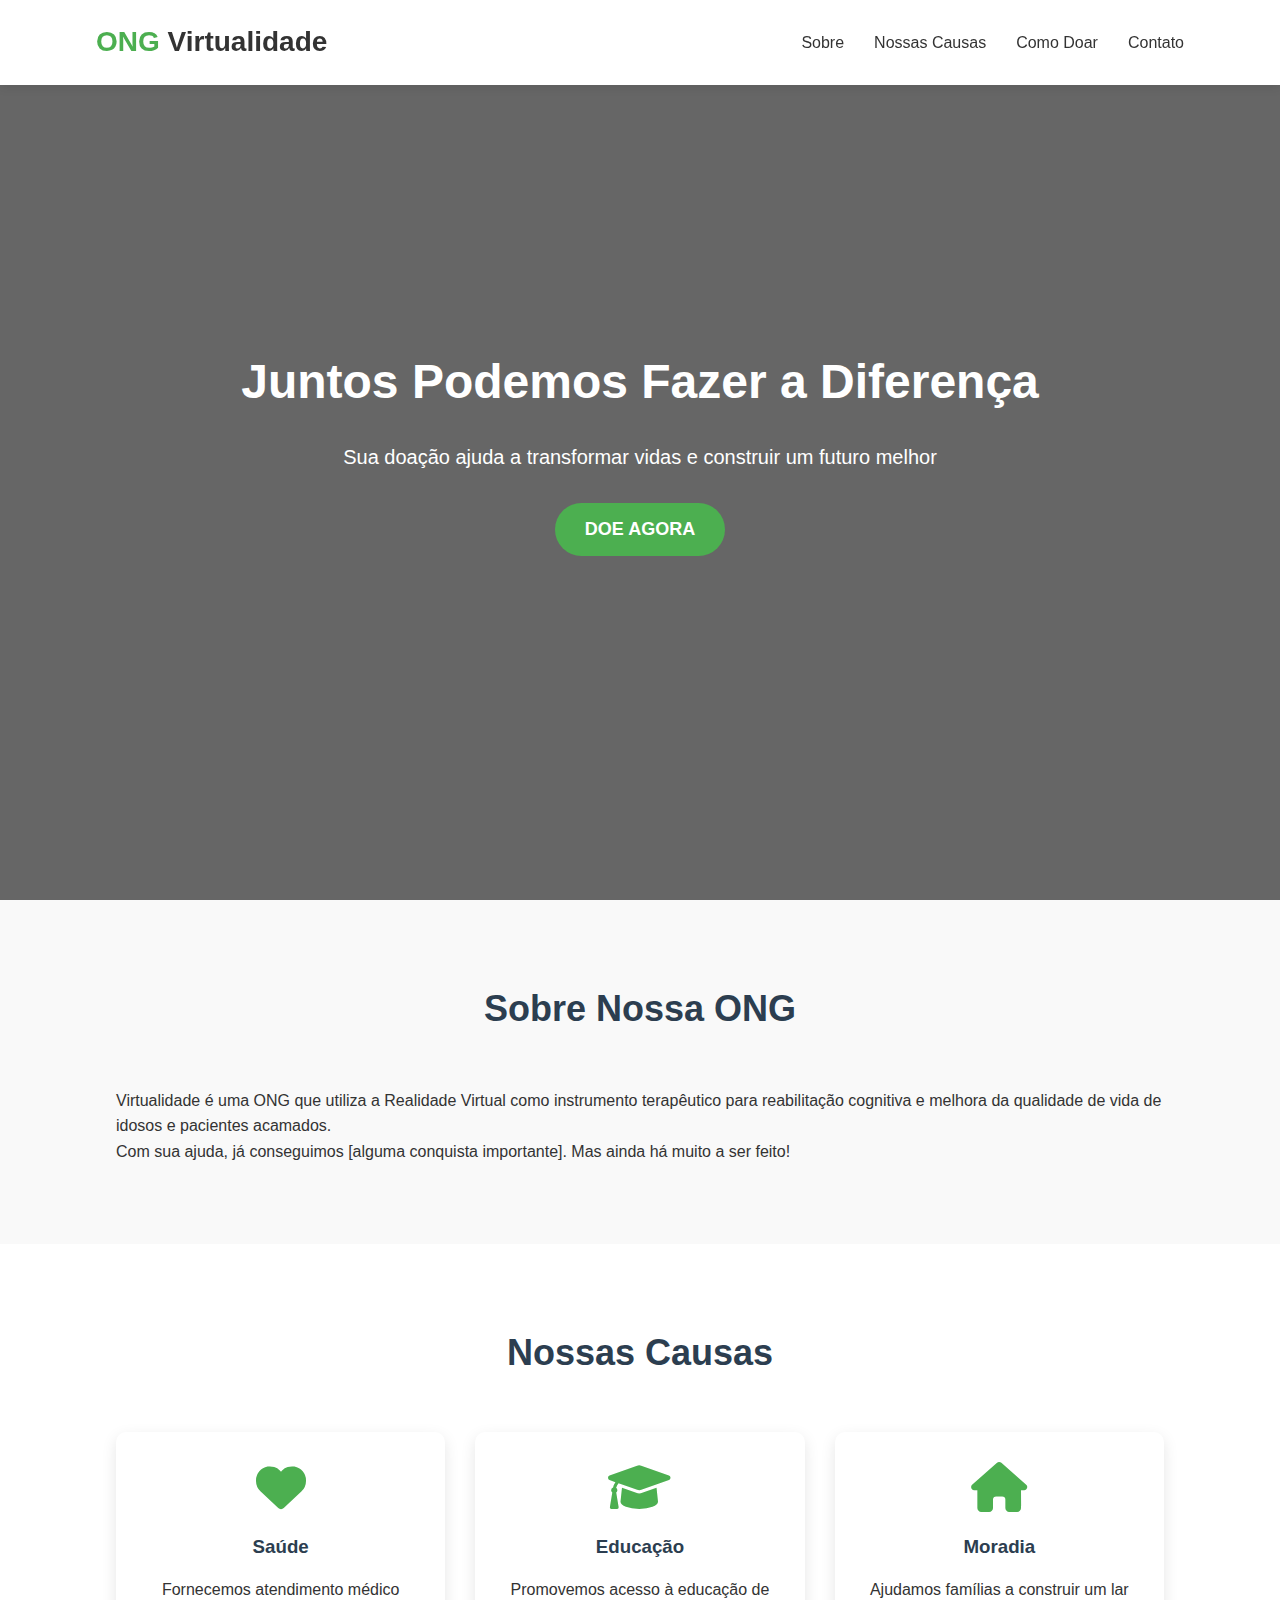
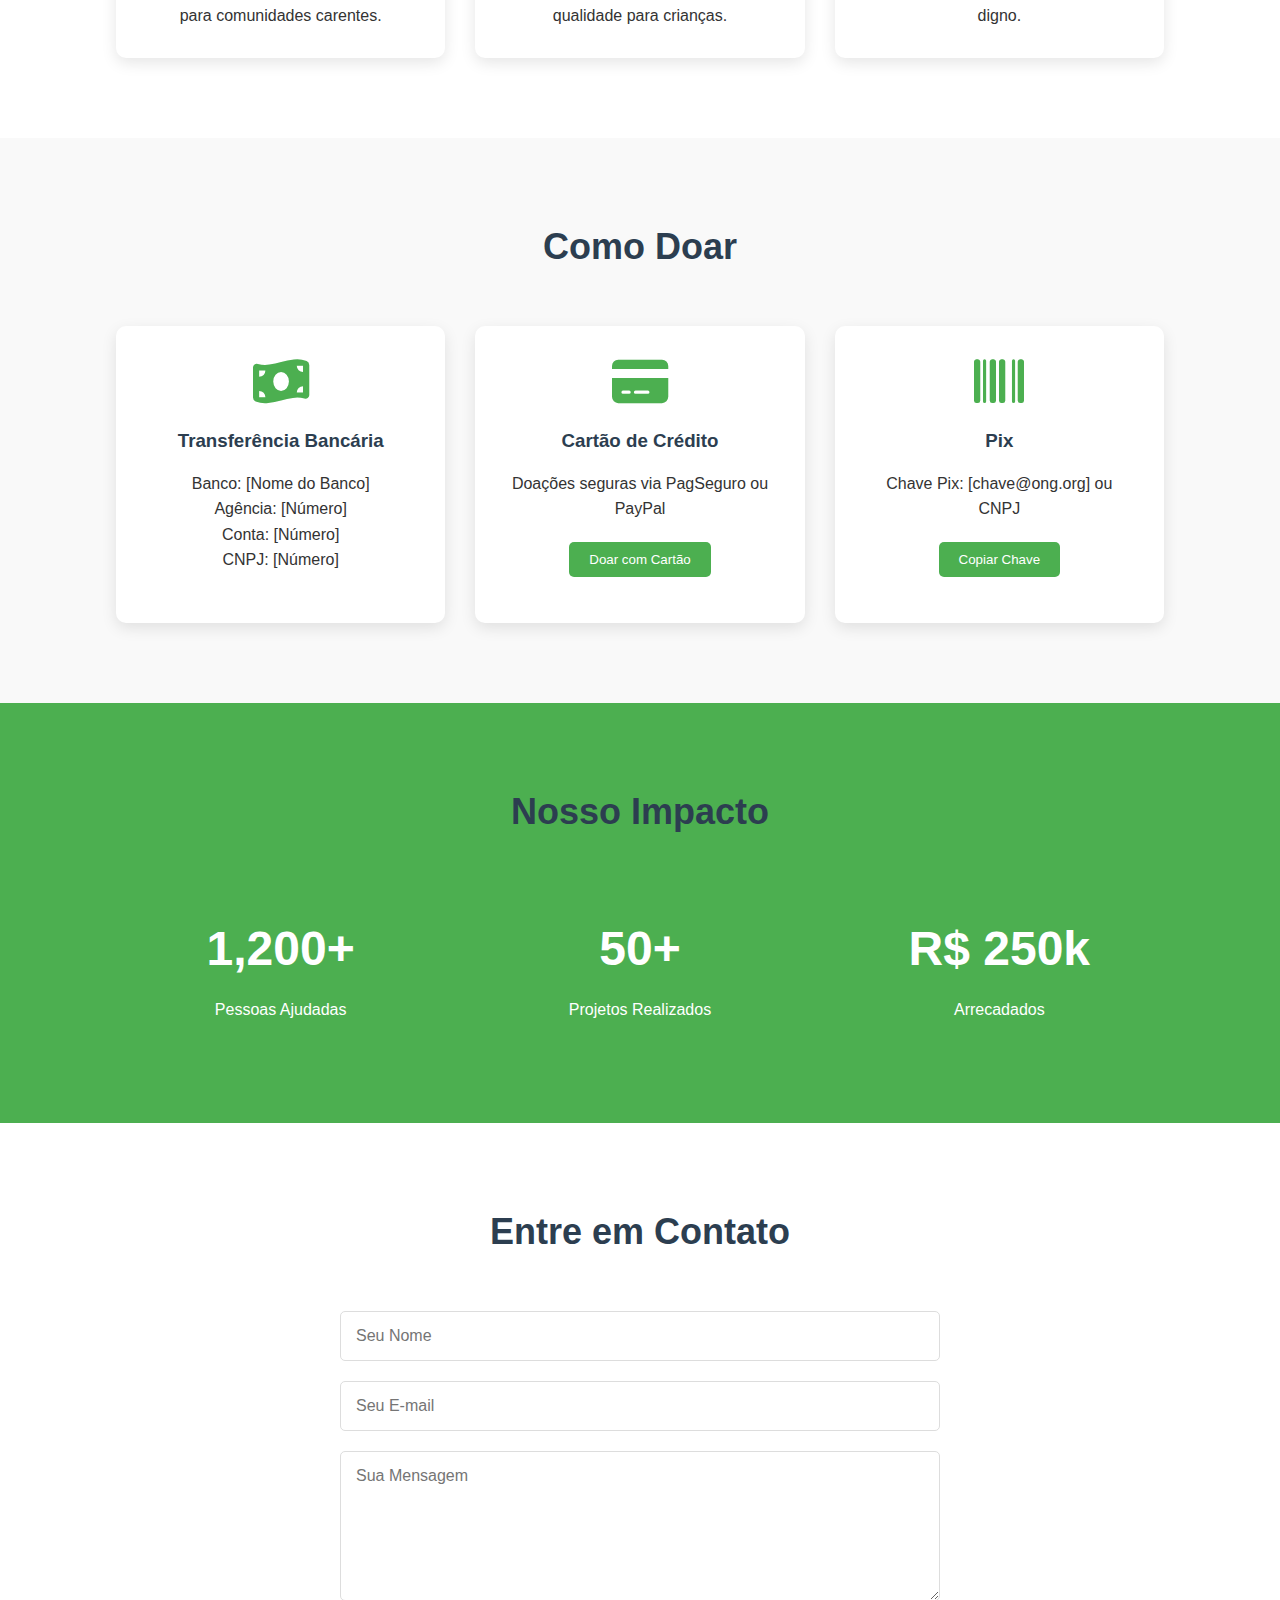
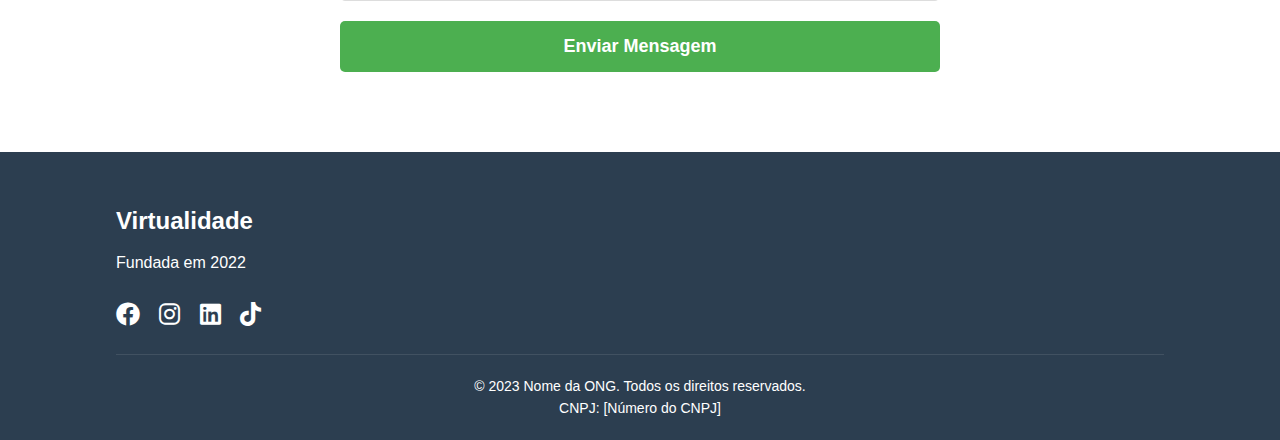
==== index.html @ 90692da1 "Arquivos Modelo" ====
<!DOCTYPE html>
<html lang="pt-BR">
<head>
    <meta charset="UTF-8">
    <meta name="viewport" content="width=device-width, initial-scale=1.0">
    <title>ONG Virtualidade</title>
    <link rel="stylesheet" href="style.css">
    <link rel="stylesheet" href="https://cdnjs.cloudflare.com/ajax/libs/font-awesome/6.0.0-beta3/css/all.min.css">
</head>
<body>
    <header>
        <div class="container">
            <div class="logo">
                <h1><span class="highlight">ONG</span> Virtualidade</h1>
            </div>
            <nav>
                <ul>
                    <li><a href="#sobre">Sobre</a></li>
                    <li><a href="#causas">Nossas Causas</a></li>
                    <li><a href="#doar">Como Doar</a></li>
                    <li><a href="#contato">Contato</a></li>
                </ul>
            </nav>
        </div>
    </header>

    <section class="hero">
        <div class="container">
            <h1>Juntos Podemos Fazer a Diferença</h1>
            <p>Sua doação ajuda a transformar vidas e construir um futuro melhor</p>
            <a href="#doar" class="btn-doe">DOE AGORA</a>
        </div>
    </section>

    <section id="sobre" class="sobre">
        <div class="container">
            <h2>Sobre Nossa ONG</h2>
            <p>Virtualidade é uma ONG que utiliza a Realidade Virtual como instrumento terapêutico para reabilitação cognitiva e melhora da qualidade de vida de idosos e pacientes acamados.</p>
            <p>Com sua ajuda, já conseguimos [alguma conquista importante]. Mas ainda há muito a ser feito!</p>
        </div>
    </section>

    <section id="causas" class="causas">
        <div class="container">
            <h2>Nossas Causas</h2>
            <div class="causas-grid">
                <div class="causa-item">
                    <i class="fas fa-heart"></i>
                    <h3>Saúde</h3>
                    <p>Fornecemos atendimento médico para comunidades carentes.</p>
                </div>
                <div class="causa-item">
                    <i class="fas fa-graduation-cap"></i>
                    <h3>Educação</h3>
                    <p>Promovemos acesso à educação de qualidade para crianças.</p>
                </div>
                <div class="causa-item">
                    <i class="fas fa-home"></i>
                    <h3>Moradia</h3>
                    <p>Ajudamos famílias a construir um lar digno.</p>
                </div>
            </div>
        </div>
    </section>

    <section id="doar" class="doar">
        <div class="container">
            <h2>Como Doar</h2>
            <div class="metodos-doacao">
                <div class="metodo">
                    <i class="fas fa-money-bill-wave"></i>
                    <h3>Transferência Bancária</h3>
                    <p>Banco: [Nome do Banco]<br>
                    Agência: [Número]<br>
                    Conta: [Número]<br>
                    CNPJ: [Número]</p>
                </div>
                <div class="metodo">
                    <i class="fas fa-credit-card"></i>
                    <h3>Cartão de Crédito</h3>
                    <p>Doações seguras via PagSeguro ou PayPal</p>
                    <button class="btn-pagamento">Doar com Cartão</button>
                </div>
                <div class="metodo">
                    <i class="fas fa-barcode"></i>
                    <h3>Pix</h3>
                    <p>Chave Pix: [chave@ong.org] ou CNPJ</p>
                    <button class="btn-pix">Copiar Chave</button>
                </div>
            </div>
        </div>
    </section>

    <section class="impacto">
        <div class="container">
            <h2>Nosso Impacto</h2>
            <div class="estatisticas">
                <div class="estatistica">
                    <span class="numero">1,200+</span>
                    <span class="descricao">Pessoas Ajudadas</span>
                </div>
                <div class="estatistica">
                    <span class="numero">50+</span>
                    <span class="descricao">Projetos Realizados</span>
                </div>
                <div class="estatistica">
                    <span class="numero">R$ 250k</span>
                    <span class="descricao">Arrecadados</span>
                </div>
            </div>
        </div>
    </section>

    <section id="contato" class="contato">
        <div class="container">
            <h2>Entre em Contato</h2>
            <form>
                <input type="text" placeholder="Seu Nome" required>
                <input type="email" placeholder="Seu E-mail" required>
                <textarea placeholder="Sua Mensagem" required></textarea>
                <button type="submit" class="btn-enviar">Enviar Mensagem</button>
            </form>
        </div>
    </section>

    <footer>
        <div class="container">
            <div class="footer-info">
                <h3>Virtualidade</h3>
                <p>Fundada em 2022</p>
            </div>
            <div class="footer-social">
                <a href="https://fb.me/ongvirtualidade"><i class="fab fa-facebook"></i></a>
                <a href="https://instagram.com/ongvirtualidade?igshid=YmMyMTA2M2Y="><i class="fab fa-instagram"></i></a>
                <a href="https://www.linkedin.com/company/virtualidade"><i class="fab fa-linkedin"></i></a>
                <a href="https://www.tiktok.com/@ongvirtualidade?_t=8keleaciako&_r=1"><i class="fab fa-tiktok"></i></a>
            </div>
            <div class="footer-legal">
                <p>&copy; 2023 Nome da ONG. Todos os direitos reservados.</p>
                <p>CNPJ: [Número do CNPJ]</p>
            </div>
        </div>
    </footer>
</body>
</html>
---- style.css ----
/* Reset e Estilos Gerais */
* {
    margin: 0;
    padding: 0;
    box-sizing: border-box;
    font-family: 'Segoe UI', Tahoma, Geneva, Verdana, sans-serif;
}

body {
    line-height: 1.6;
    color: #333;
}

.container {
    width: 85%;
    max-width: 1200px;
    margin: 0 auto;
    padding: 0 20px;
}

/* Header */
header {
    background-color: #fff;
    box-shadow: 0 2px 10px rgba(0, 0, 0, 0.1);
    position: fixed;
    width: 100%;
    z-index: 1000;
}

header .container {
    display: flex;
    justify-content: space-between;
    align-items: center;
    padding: 20px 0;
}

.logo h1 {
    font-size: 28px;
    font-weight: 700;
}

.highlight {
    color: #4CAF50;
}

nav ul {
    display: flex;
    list-style: none;
}

nav ul li {
    margin-left: 30px;
}

nav ul li a {
    text-decoration: none;
    color: #333;
    font-weight: 500;
    transition: color 0.3s;
}

nav ul li a:hover {
    color: #4CAF50;
}

/* Hero Section */
.hero {
    background: linear-gradient(rgba(0, 0, 0, 0.6), rgba(0, 0, 0, 0.6)), url('https://images.unsplash.com/photo-1522071820081-009f0129c71c');
    background-size: cover;
    background-position: center;
    height: 100vh;
    display: flex;
    align-items: center;
    text-align: center;
    color: #fff;
    padding-top: 80px;
}

.hero h1 {
    font-size: 48px;
    margin-bottom: 20px;
}

.hero p {
    font-size: 20px;
    margin-bottom: 30px;
}

.btn-doe {
    display: inline-block;
    background-color: #4CAF50;
    color: #fff;
    padding: 12px 30px;
    border-radius: 50px;
    text-decoration: none;
    font-weight: 600;
    font-size: 18px;
    transition: background-color 0.3s, transform 0.3s;
}

.btn-doe:hover {
    background-color: #3e8e41;
    transform: translateY(-3px);
}

/* Seções */
section {
    padding: 80px 0;
}

h2 {
    text-align: center;
    margin-bottom: 50px;
    font-size: 36px;
    color: #2c3e50;
}

/* Sobre */
.sobre {
    background-color: #f9f9f9;
}

/* Causas */
.causas-grid {
    display: grid;
    grid-template-columns: repeat(auto-fit, minmax(300px, 1fr));
    gap: 30px;
    margin-top: 40px;
}

.causa-item {
    background-color: #fff;
    padding: 30px;
    border-radius: 10px;
    box-shadow: 0 5px 15px rgba(0, 0, 0, 0.1);
    text-align: center;
    transition: transform 0.3s;
}

.causa-item:hover {
    transform: translateY(-10px);
}

.causa-item i {
    font-size: 50px;
    color: #4CAF50;
    margin-bottom: 20px;
}

.causa-item h3 {
    margin-bottom: 15px;
    color: #2c3e50;
}

/* Doação */
.doar {
    background-color: #f9f9f9;
}

.metodos-doacao {
    display: grid;
    grid-template-columns: repeat(auto-fit, minmax(300px, 1fr));
    gap: 30px;
    margin-top: 40px;
}

.metodo {
    background-color: #fff;
    padding: 30px;
    border-radius: 10px;
    box-shadow: 0 5px 15px rgba(0, 0, 0, 0.1);
    text-align: center;
}

.metodo i {
    font-size: 50px;
    color: #4CAF50;
    margin-bottom: 20px;
}

.metodo h3 {
    margin-bottom: 15px;
    color: #2c3e50;
}

.metodo p {
    margin-bottom: 20px;
}

.btn-pagamento, .btn-pix {
    background-color: #4CAF50;
    color: #fff;
    border: none;
    padding: 10px 20px;
    border-radius: 5px;
    cursor: pointer;
    transition: background-color 0.3s;
}

.btn-pagamento:hover, .btn-pix:hover {
    background-color: #3e8e41;
}

/* Impacto */
.impacto {
    background-color: #4CAF50;
    color: #fff;
}

.estatisticas {
    display: grid;
    grid-template-columns: repeat(auto-fit, minmax(200px, 1fr));
    gap: 30px;
    text-align: center;
}

.estatistica {
    padding: 20px;
}

.numero {
    font-size: 48px;
    font-weight: 700;
    display: block;
    margin-bottom: 10px;
}

/* Contato */
.contato form {
    max-width: 600px;
    margin: 0 auto;
    display: grid;
    gap: 20px;
}

.contato input, .contato textarea {
    width: 100%;
    padding: 15px;
    border: 1px solid #ddd;
    border-radius: 5px;
    font-size: 16px;
}

.contato textarea {
    height: 150px;
    resize: vertical;
}

.btn-enviar {
    background-color: #4CAF50;
    color: #fff;
    border: none;
    padding: 15px;
    border-radius: 5px;
    font-size: 18px;
    font-weight: 600;
    cursor: pointer;
    transition: background-color 0.3s;
}

.btn-enviar:hover {
    background-color: #3e8e41;
}

/* Footer */
footer {
    background-color: #2c3e50;
    color: #fff;
    padding: 50px 0 20px;
}

.footer-info h3 {
    font-size: 24px;
    margin-bottom: 10px;
}

.footer-social {
    margin: 20px 0;
}

.footer-social a {
    color: #fff;
    font-size: 24px;
    margin-right: 15px;
    transition: color 0.3s;
}

.footer-social a:hover {
    color: #4CAF50;
}

.footer-legal {
    border-top: 1px solid rgba(255, 255, 255, 0.1);
    padding-top: 20px;
    text-align: center;
    font-size: 14px;
}

/* Responsivo */
@media (max-width: 768px) {
    header .container {
        flex-direction: column;
        text-align: center;
    }

    nav ul {
        margin-top: 20px;
        flex-direction: column;
    }

    nav ul li {
        margin: 10px 0;
    }

    .hero h1 {
        font-size: 36px;
    }

    .hero p {
        font-size: 18px;
    }

    section {
        padding: 60px 0;
    }

    h2 {
        font-size: 30px;
    }
}
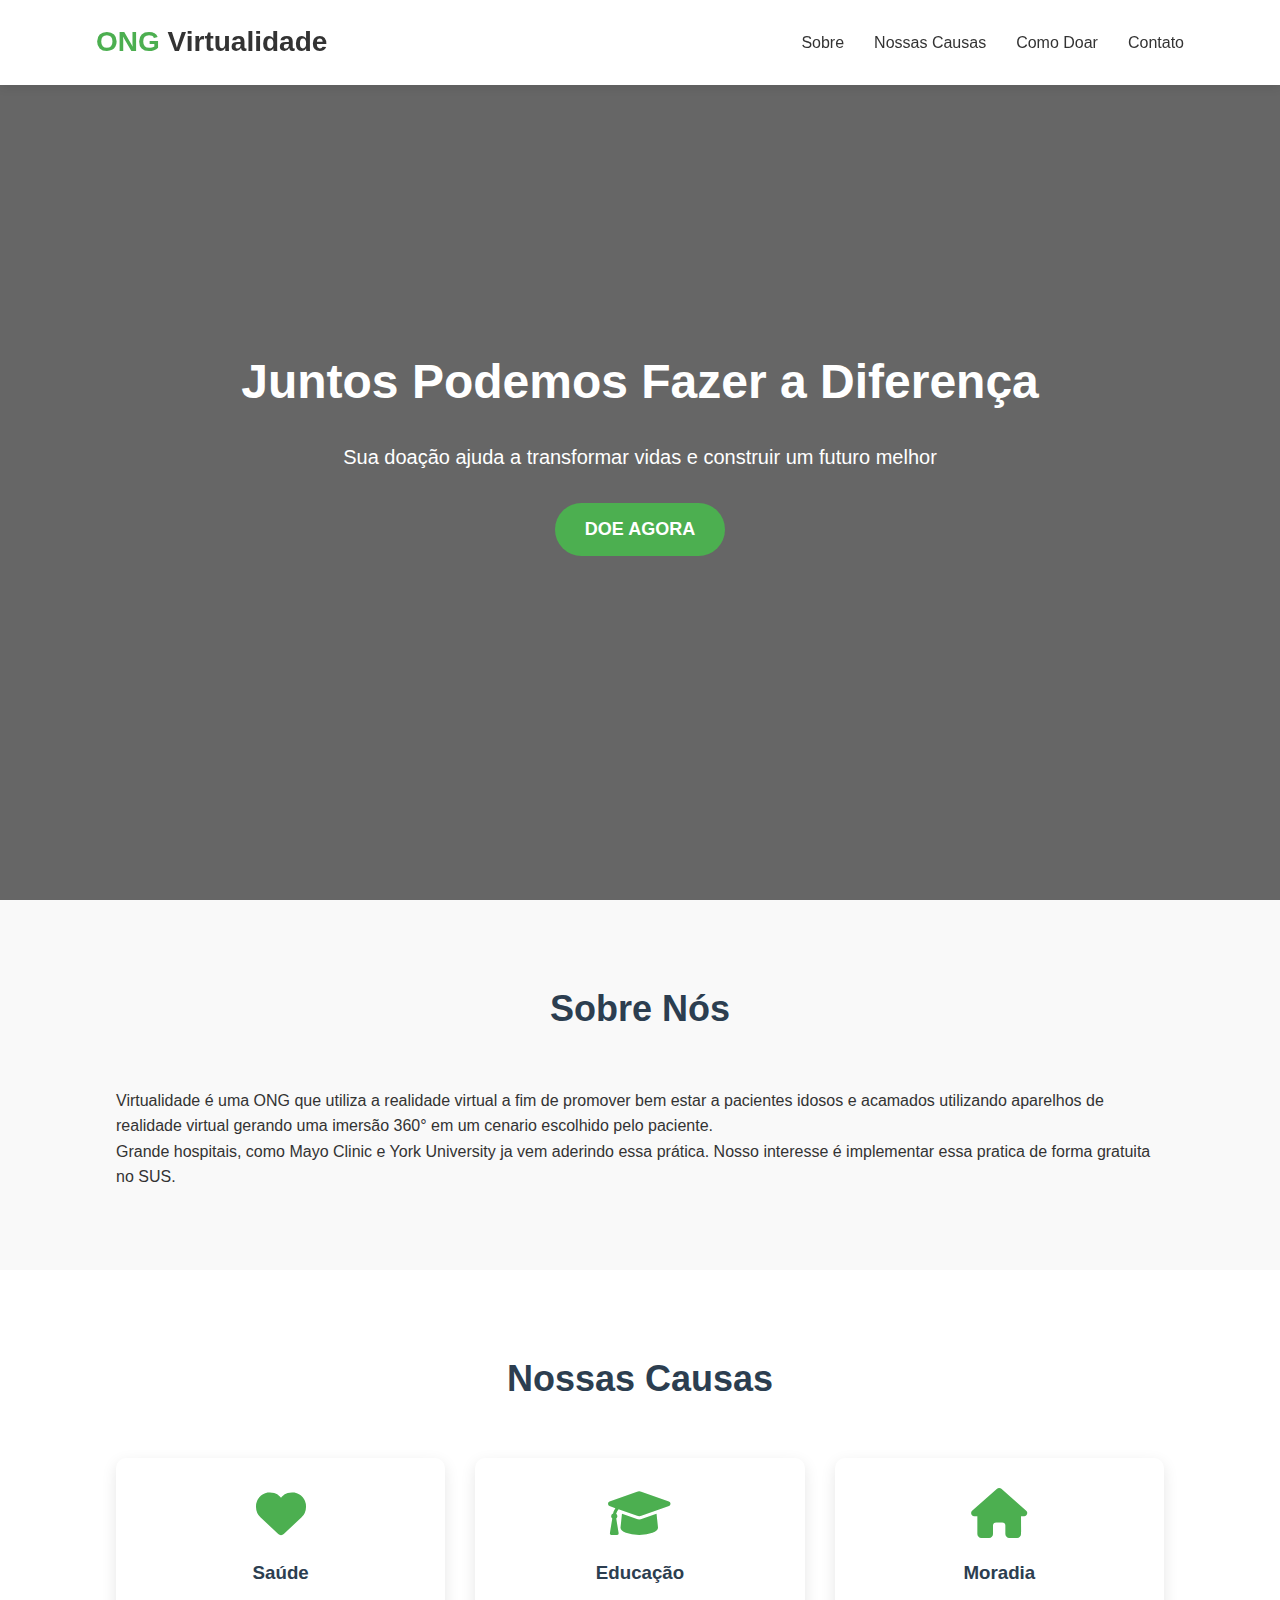
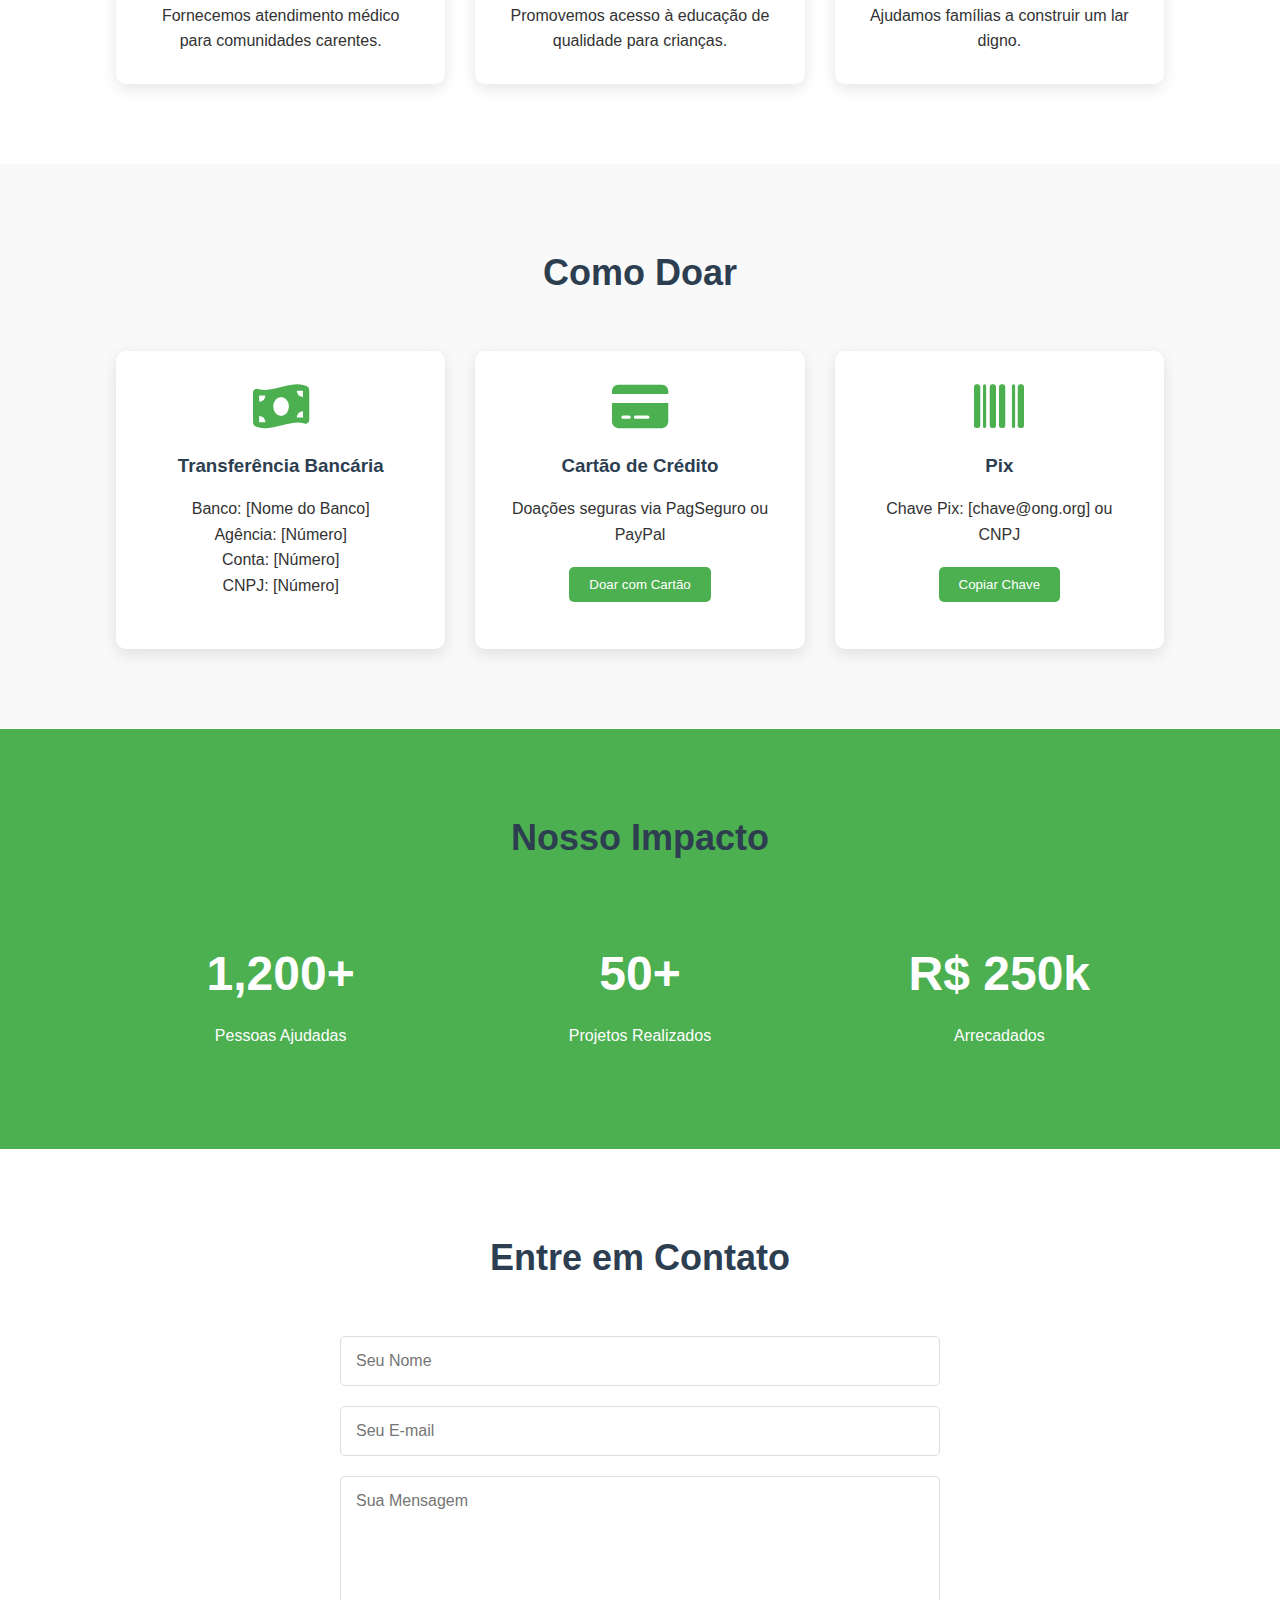
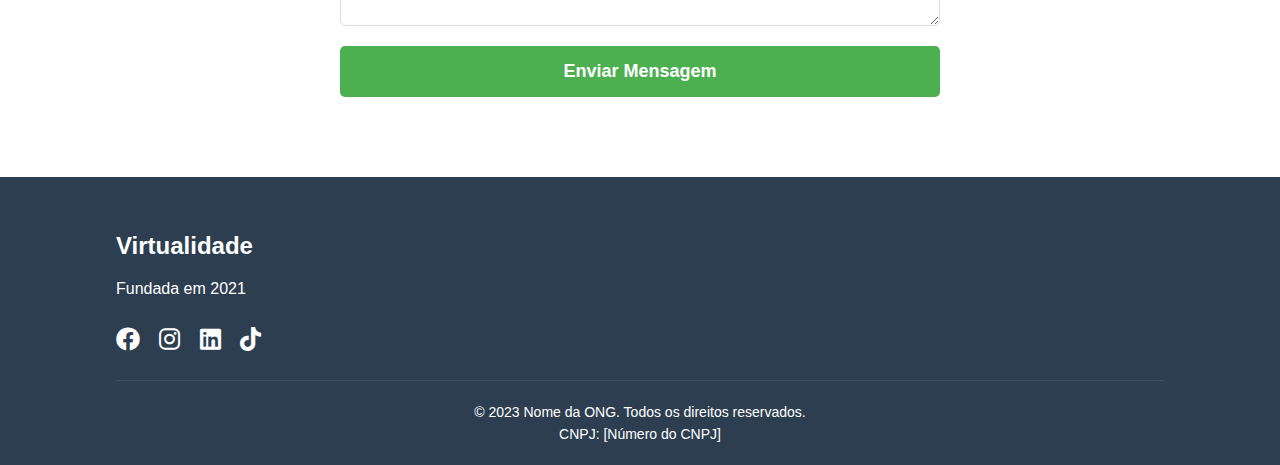
==== commit 3e23d282: "Add files via upload" ====
--- a/index.html
+++ b/index.html
@@ -34,9 +34,9 @@
 
     <section id="sobre" class="sobre">
         <div class="container">
-            <h2>Sobre Nossa ONG</h2>
-            <p>Virtualidade é uma ONG que utiliza a Realidade Virtual como instrumento terapêutico para reabilitação cognitiva e melhora da qualidade de vida de idosos e pacientes acamados.</p>
-            <p>Com sua ajuda, já conseguimos [alguma conquista importante]. Mas ainda há muito a ser feito!</p>
+            <h2>Sobre Nós</h2>
+            <p>Virtualidade é uma ONG que utiliza a realidade virtual a fim de promover bem estar a pacientes idosos e acamados utilizando aparelhos de realidade virtual gerando uma imersão 360° em um cenario escolhido pelo paciente.</p>
+            <p>Grande hospitais, como Mayo Clinic e York University ja vem aderindo essa prática. Nosso interesse é implementar essa pratica de forma gratuita no SUS. </p>
         </div>
     </section>
 
@@ -127,7 +127,7 @@
         <div class="container">
             <div class="footer-info">
                 <h3>Virtualidade</h3>
-                <p>Fundada em 2022</p>
+                <p>Fundada em 2021</p>
             </div>
             <div class="footer-social">
                 <a href="https://fb.me/ongvirtualidade"><i class="fab fa-facebook"></i></a>
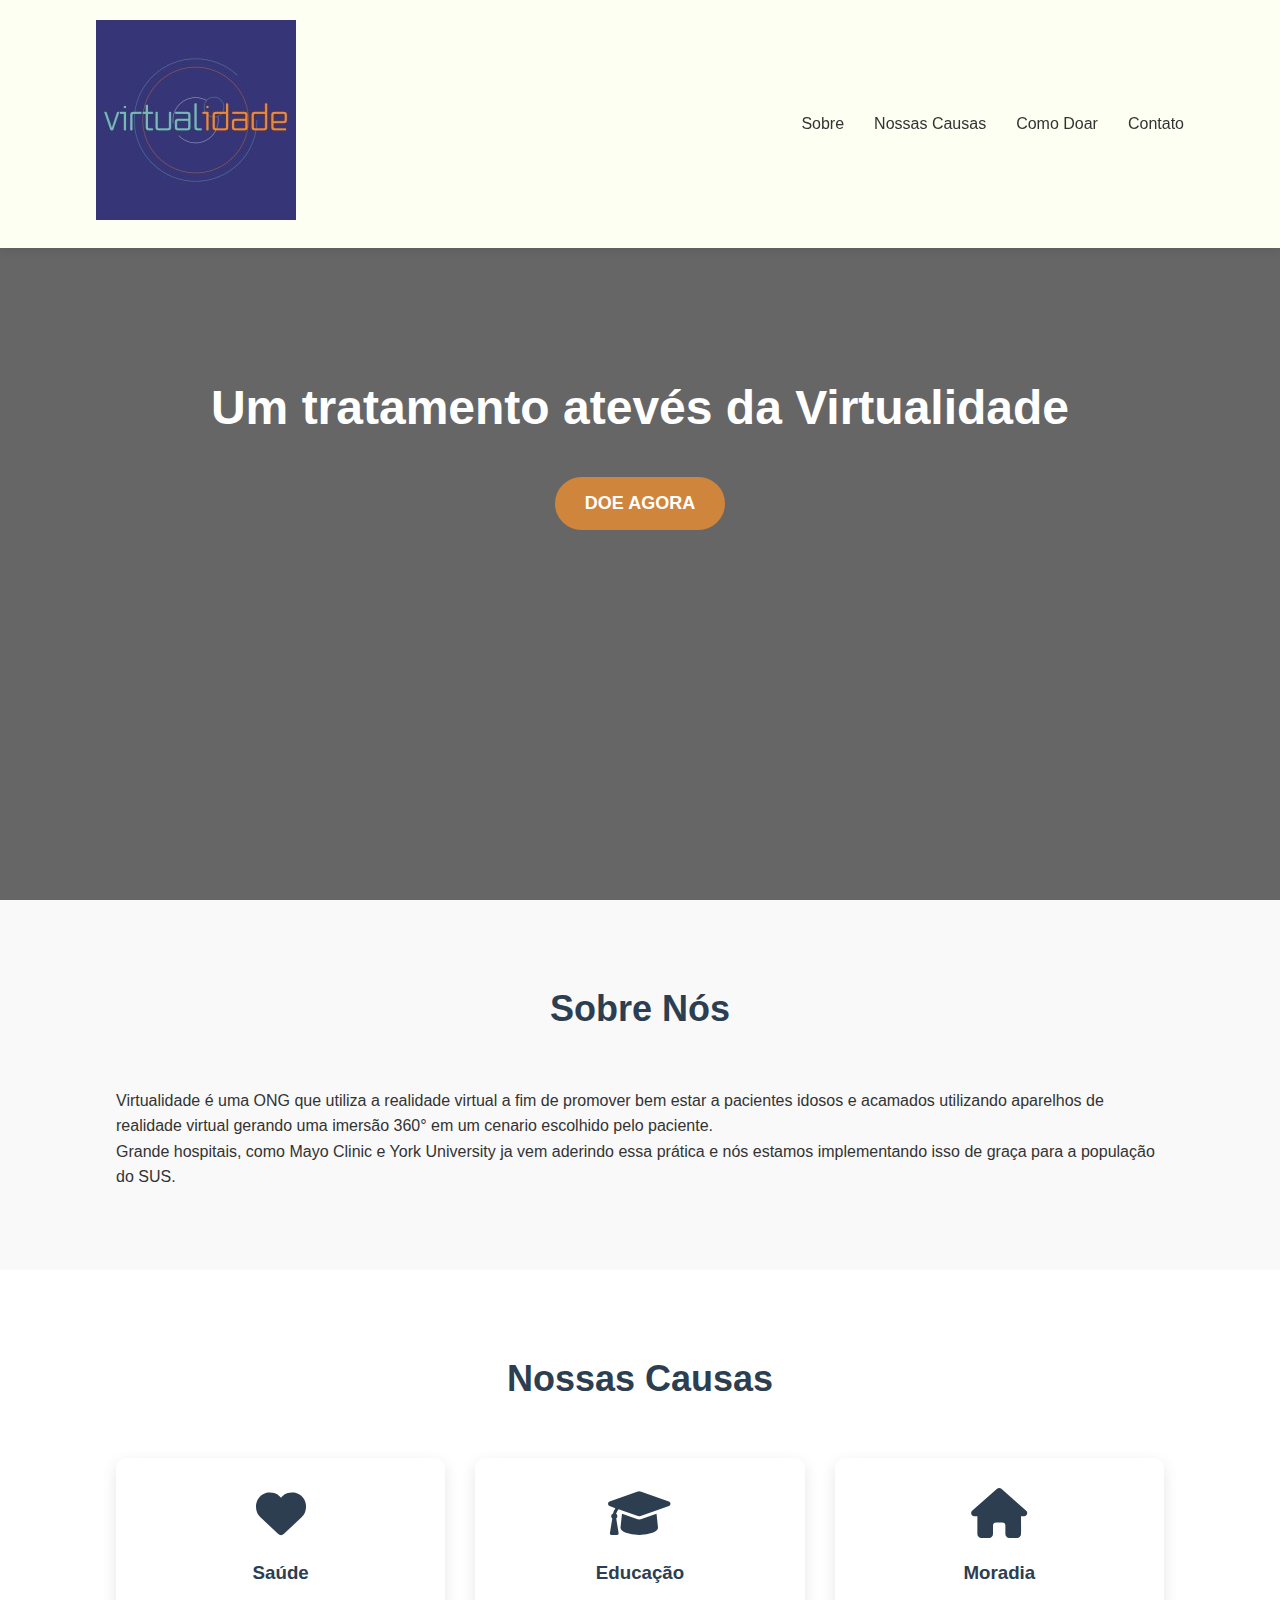
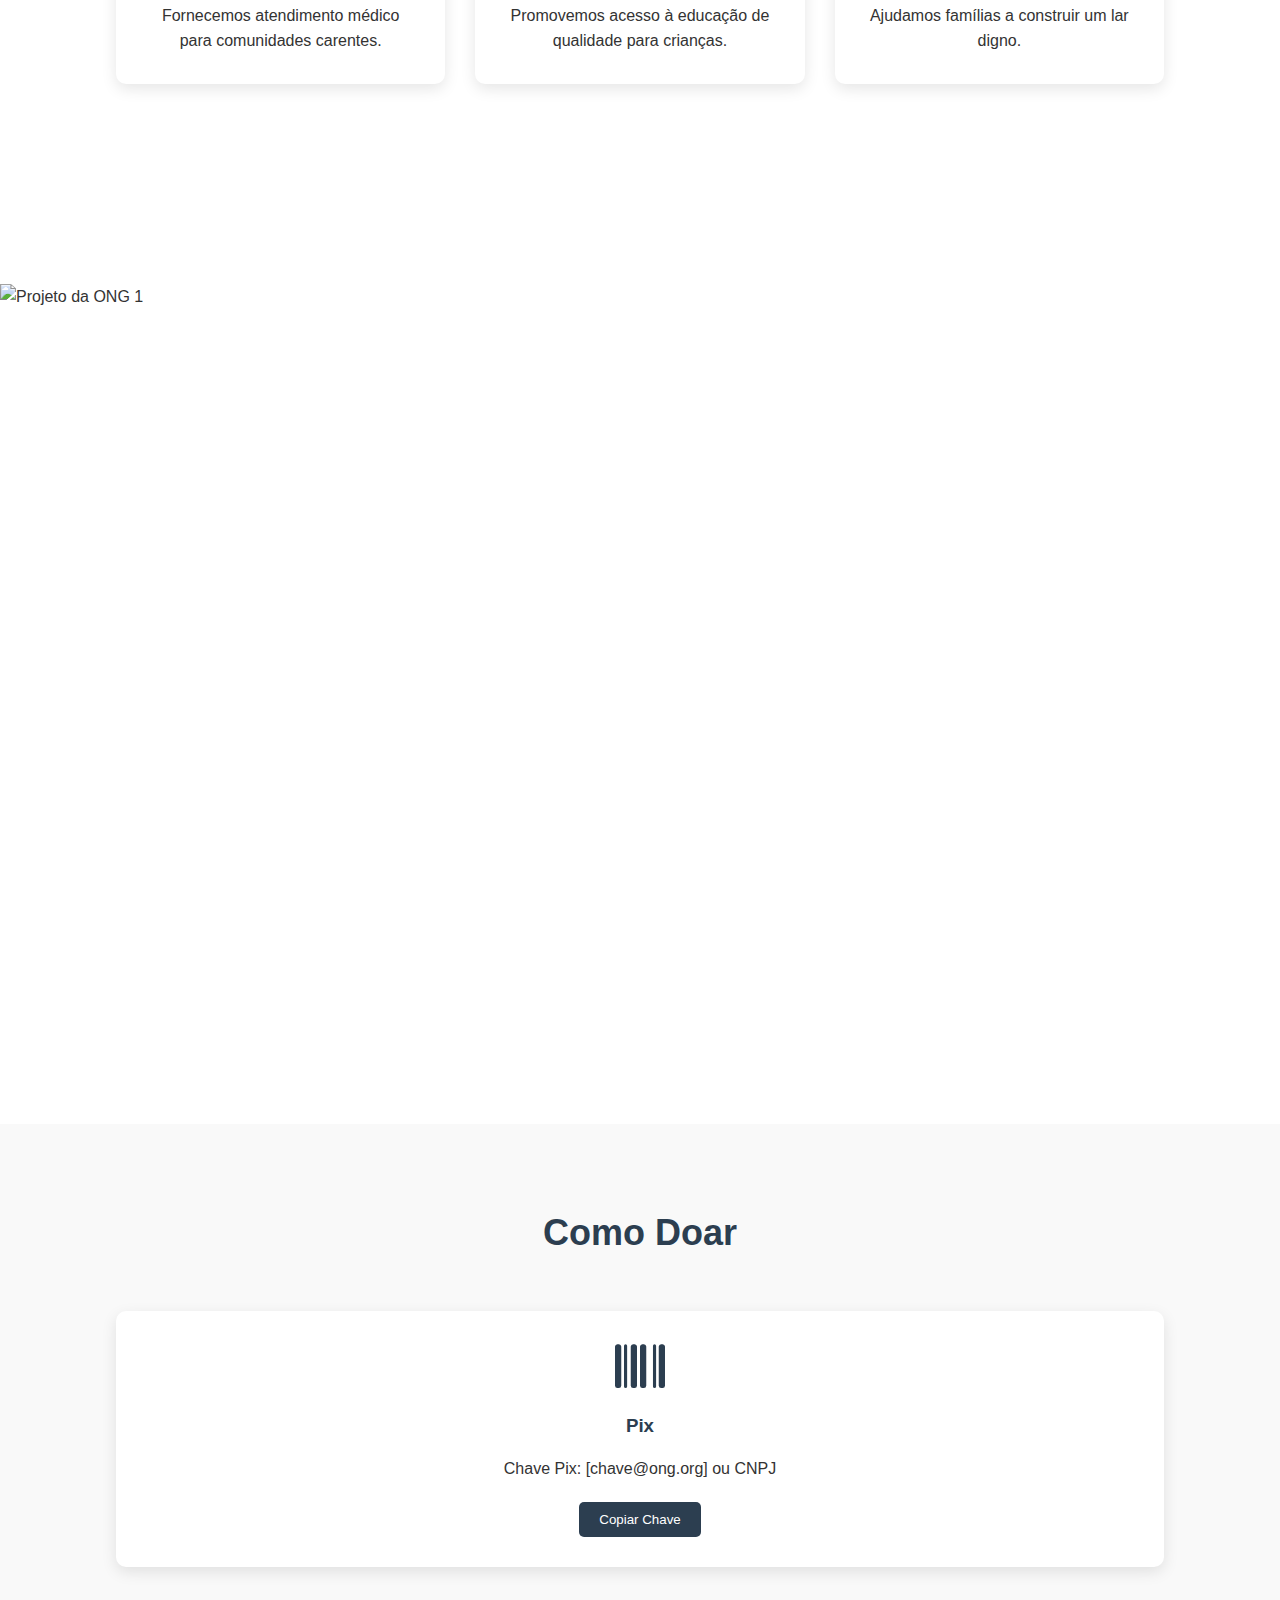
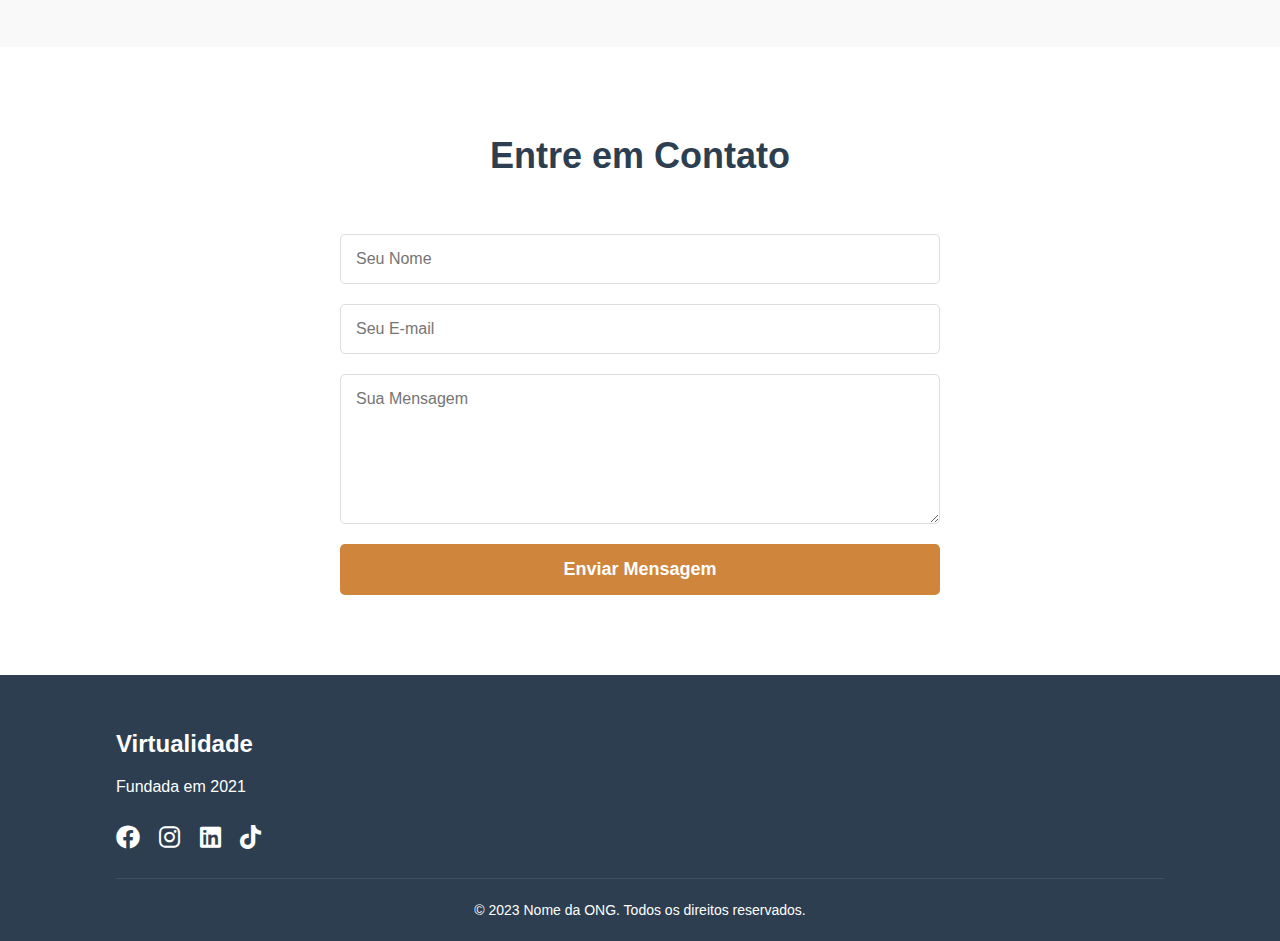
==== commit b7d3922a: "Commit#2" ====
--- a/index.html
+++ b/index.html
@@ -7,11 +7,14 @@
     <link rel="stylesheet" href="style.css">
     <link rel="stylesheet" href="https://cdnjs.cloudflare.com/ajax/libs/font-awesome/6.0.0-beta3/css/all.min.css">
 </head>
+<script src="JS.js"></script>
 <body>
     <header>
         <div class="container">
             <div class="logo">
-                <h1><span class="highlight">ONG</span> Virtualidade</h1>
+                <img src='src/Imagens/virtualidade_logo.jpeg' alt="Projeto da ONG 3">
+
+<!--                <h1><span class="highlight">ONG</span> Virtualidade</h1> -->
             </div>
             <nav>
                 <ul>
@@ -26,8 +29,8 @@
 
     <section class="hero">
         <div class="container">
-            <h1>Juntos Podemos Fazer a Diferença</h1>
-            <p>Sua doação ajuda a transformar vidas e construir um futuro melhor</p>
+            <h1>Um tratamento atevés da Virtualidade</h1>
+            <p></p>
             <a href="#doar" class="btn-doe">DOE AGORA</a>
         </div>
     </section>
@@ -36,7 +39,7 @@
         <div class="container">
             <h2>Sobre Nós</h2>
             <p>Virtualidade é uma ONG que utiliza a realidade virtual a fim de promover bem estar a pacientes idosos e acamados utilizando aparelhos de realidade virtual gerando uma imersão 360° em um cenario escolhido pelo paciente.</p>
-            <p>Grande hospitais, como Mayo Clinic e York University ja vem aderindo essa prática. Nosso interesse é implementar essa pratica de forma gratuita no SUS. </p>
+            <p>Grande hospitais, como Mayo Clinic e York University ja vem aderindo essa prática e nós estamos implementando isso de graça para a população do SUS. </p>
         </div>
     </section>
 
@@ -63,49 +66,49 @@
         </div>
     </section>
 
+    <section class="galeria">
+        <div class="carrossel">
+            <!-- Item 1 -->
+            <div class="carrossel-item ativo">
+                <img src="https://images.unsplash.com/photo-1521791136064-7986c2920216" alt="Projeto da ONG 1">
+            </div>
+            
+            <!-- Item 2 -->
+            <div class="carrossel-item">
+                <img src="https://images.unsplash.com/photo-1488521787991-ed7bbaae773c" alt="Projeto da ONG 2">
+            </div>
+            
+            <!-- Item 3 -->
+            <div class="carrossel-item">
+                <img src="https://images.unsplash.com/photo-1545987796-200677ee1011" alt="Projeto da ONG 3">
+            </div>
+            
+            <!-- Controles do Carrossel -->
+            <button class="carrossel-controle anterior" aria-label="Foto anterior">
+                <i class="fas fa-chevron-left"></i>
+            </button>
+            <button class="carrossel-controle proximo" aria-label="Próxima foto">
+                <i class="fas fa-chevron-right"></i>
+            </button>
+            
+            <!-- Indicadores -->
+            <div class="carrossel-indicadores">
+                <button class="indicador ativo" aria-label="Ir para foto 1"></button>
+                <button class="indicador" aria-label="Ir para foto 2"></button>
+                <button class="indicador" aria-label="Ir para foto 3"></button>
+            </div>
+        </div>
+    </section>
+
     <section id="doar" class="doar">
         <div class="container">
             <h2>Como Doar</h2>
             <div class="metodos-doacao">
                 <div class="metodo">
-                    <i class="fas fa-money-bill-wave"></i>
-                    <h3>Transferência Bancária</h3>
-                    <p>Banco: [Nome do Banco]<br>
-                    Agência: [Número]<br>
-                    Conta: [Número]<br>
-                    CNPJ: [Número]</p>
-                </div>
-                <div class="metodo">
-                    <i class="fas fa-credit-card"></i>
-                    <h3>Cartão de Crédito</h3>
-                    <p>Doações seguras via PagSeguro ou PayPal</p>
-                    <button class="btn-pagamento">Doar com Cartão</button>
-                </div>
-                <div class="metodo">
                     <i class="fas fa-barcode"></i>
                     <h3>Pix</h3>
                     <p>Chave Pix: [chave@ong.org] ou CNPJ</p>
                     <button class="btn-pix">Copiar Chave</button>
-                </div>
-            </div>
-        </div>
-    </section>
-
-    <section class="impacto">
-        <div class="container">
-            <h2>Nosso Impacto</h2>
-            <div class="estatisticas">
-                <div class="estatistica">
-                    <span class="numero">1,200+</span>
-                    <span class="descricao">Pessoas Ajudadas</span>
-                </div>
-                <div class="estatistica">
-                    <span class="numero">50+</span>
-                    <span class="descricao">Projetos Realizados</span>
-                </div>
-                <div class="estatistica">
-                    <span class="numero">R$ 250k</span>
-                    <span class="descricao">Arrecadados</span>
                 </div>
             </div>
         </div>
@@ -137,7 +140,6 @@
             </div>
             <div class="footer-legal">
                 <p>&copy; 2023 Nome da ONG. Todos os direitos reservados.</p>
-                <p>CNPJ: [Número do CNPJ]</p>
             </div>
         </div>
     </footer>
--- a/style.css
+++ b/style.css
@@ -20,7 +20,7 @@
 
 /* Header */
 header {
-    background-color: #fff;
+    background-color: #FDFFF2;
     box-shadow: 0 2px 10px rgba(0, 0, 0, 0.1);
     position: fixed;
     width: 100%;
@@ -34,13 +34,17 @@
     padding: 20px 0;
 }
 
+.logo img{
+    width: auto;
+}
+
 .logo h1 {
     font-size: 28px;
     font-weight: 700;
 }
 
 .highlight {
-    color: #4CAF50;
+    color: #cf853c;
 }
 
 nav ul {
@@ -60,7 +64,7 @@
 }
 
 nav ul li a:hover {
-    color: #4CAF50;
+    color: #cf853c;
 }
 
 /* Hero Section */
@@ -88,7 +92,7 @@
 
 .btn-doe {
     display: inline-block;
-    background-color: #4CAF50;
+    background-color: #cf853c;
     color: #fff;
     padding: 12px 30px;
     border-radius: 50px;
@@ -99,7 +103,7 @@
 }
 
 .btn-doe:hover {
-    background-color: #3e8e41;
+    background-color: #2c3e50;
     transform: translateY(-3px);
 }
 
@@ -143,7 +147,7 @@
 
 .causa-item i {
     font-size: 50px;
-    color: #4CAF50;
+    color: #2c3e50;
     margin-bottom: 20px;
 }
 
@@ -174,7 +178,7 @@
 
 .metodo i {
     font-size: 50px;
-    color: #4CAF50;
+    color: #2c3e50;
     margin-bottom: 20px;
 }
 
@@ -188,7 +192,7 @@
 }
 
 .btn-pagamento, .btn-pix {
-    background-color: #4CAF50;
+    background-color: #2c3e50;
     color: #fff;
     border: none;
     padding: 10px 20px;
@@ -203,7 +207,7 @@
 
 /* Impacto */
 .impacto {
-    background-color: #4CAF50;
+    background-color: #2c3e50;
     color: #fff;
 }
 
@@ -247,7 +251,7 @@
 }
 
 .btn-enviar {
-    background-color: #4CAF50;
+    background-color: #cf853c;
     color: #fff;
     border: none;
     padding: 15px;
@@ -259,7 +263,7 @@
 }
 
 .btn-enviar:hover {
-    background-color: #3e8e41;
+    background-color: #2c3e50;
 }
 
 /* Footer */
@@ -294,6 +298,136 @@
     padding-top: 20px;
     text-align: center;
     font-size: 14px;
+}
+
+/* Alteração no IMPACTO*/
+/* Estilos do Carrossel */
+.galeria {
+    width: 100%;
+    position: relative;
+    margin: 40px 0;
+}
+
+.carrossel {
+    position: relative;
+    width: 100%;
+    height: 80vh;
+    max-height: 800px;
+    overflow: hidden;
+}
+
+.carrossel-item {
+    position: absolute;
+    top: 0;
+    left: 0;
+    width: 100%;
+    height: 100%;
+    opacity: 0;
+    transition: opacity 0.5s ease-in-out;
+}
+
+.carrossel-item.ativo {
+    opacity: 1;
+}
+
+.carrossel-item img {
+    width: 100%;
+    height: 100%;
+    object-fit: cover;
+}
+
+.carrossel-legenda {
+    position: absolute;
+    bottom: 0;
+    left: 0;
+    right: 0;
+    background: rgba(0, 0, 0, 0.6);
+    color: white;
+    padding: 30px;
+    text-align: center;
+}
+
+.carrossel-legenda h3 {
+    font-size: 2.5rem;
+    margin-bottom: 10px;
+}
+
+.carrossel-legenda p {
+    font-size: 1.2rem;
+    max-width: 800px;
+    margin: 0 auto;
+}
+
+.carrossel-controle {
+    position: absolute;
+    top: 50%;
+    transform: translateY(-50%);
+    background: rgba(255, 255, 255, 0.3);
+    color: white;
+    border: none;
+    width: 50px;
+    height: 50px;
+    border-radius: 50%;
+    font-size: 1.5rem;
+    cursor: pointer;
+    transition: background 0.3s;
+    z-index: 10;
+}
+
+.carrossel-controle:hover {
+    background: rgba(255, 255, 255, 0.5);
+}
+
+.anterior {
+    left: 20px;
+}
+
+.proximo {
+    right: 20px;
+}
+
+.carrossel-indicadores {
+    position: absolute;
+    bottom: 20px;
+    left: 50%;
+    transform: translateX(-50%);
+    display: flex;
+    gap: 10px;
+    z-index: 10;
+}
+
+.indicador {
+    width: 12px;
+    height: 12px;
+    border-radius: 50%;
+    border: none;
+    background: rgba(255, 255, 255, 0.5);
+    cursor: pointer;
+    transition: background 0.3s;
+}
+
+.indicador.ativo {
+    background: white;
+}
+
+/* Responsivo */
+@media (max-width: 768px) {
+    .carrossel {
+        height: 60vh;
+    }
+    
+    .carrossel-legenda h3 {
+        font-size: 1.8rem;
+    }
+    
+    .carrossel-legenda p {
+        font-size: 1rem;
+    }
+    
+    .carrossel-controle {
+        width: 40px;
+        height: 40px;
+    }
 }
 
 /* Responsivo */
